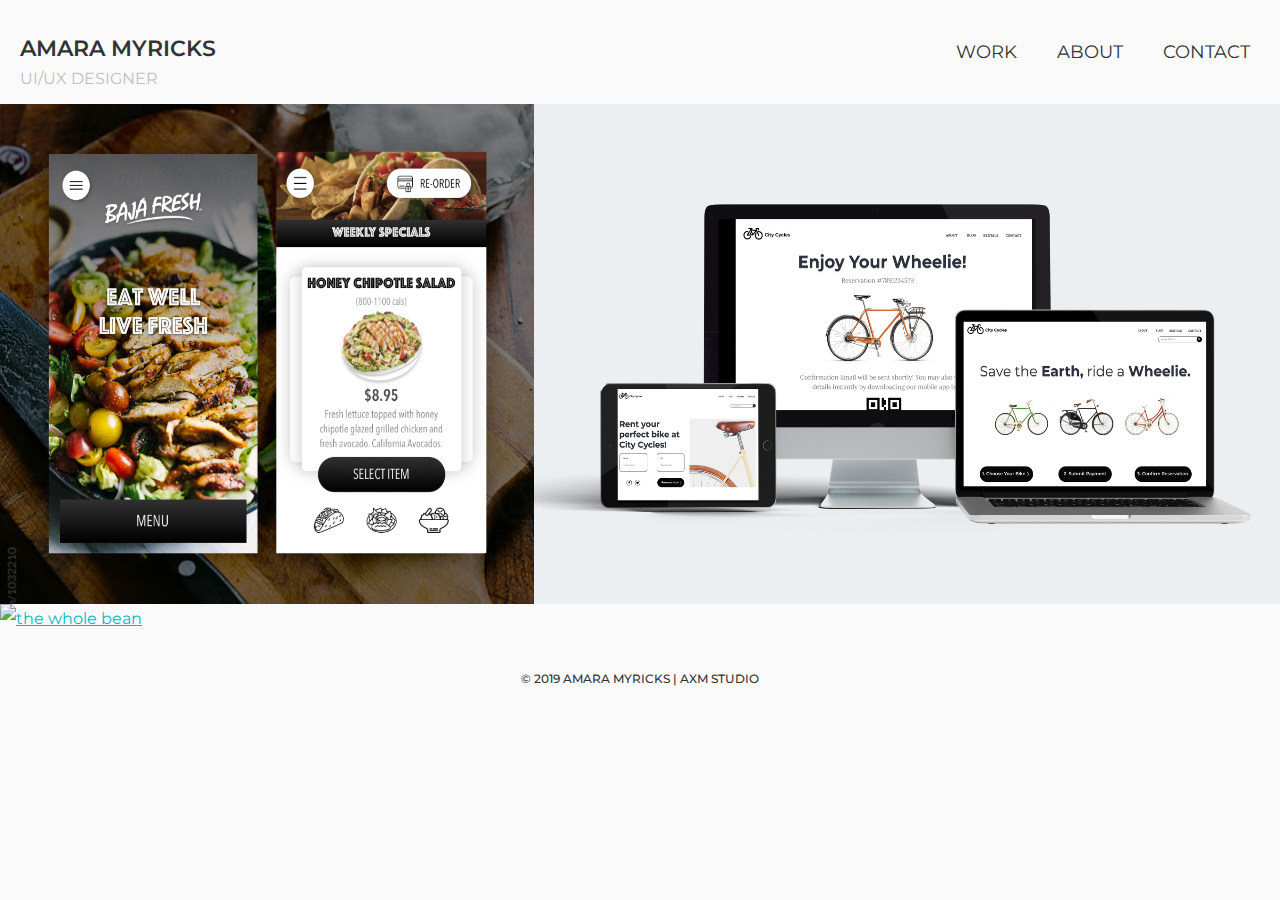
==== index.html @ b92f5111 "final portfolio files with working contact php form" ====
<!doctype html>
<html class="no-js" lang="">

<head>
  <meta charset="utf-8">
  <title>Amara Myricks | WORK</title>
  <meta name="description" content="">
  <meta name="viewport" content="width=device-width, initial-scale=1">

  <link rel="apple-touch-icon" sizes="180x180" href="apple-touch-icon.png">
  <link rel="icon" type="image/png" sizes="32x32" href="favicon-32x32.png">
  <link rel="icon" type="image/png" sizes="16x16" href="favicon-16x16.png">
  <link rel="manifest" href="site.webmanifest">
  <!-- Place favicon.ico in the root directory -->

  <link rel="stylesheet" href="css/normalize.css">
  <link rel="stylesheet" href="css/main.css">
  <link href="https://fonts.googleapis.com/css?family=Montserrat:300,400,500,600,700|Raleway:200,300,400,500,600,700&display=swap" rel="stylesheet">
  <link rel="stylesheet" href="font-awesome/css/font-awesome.min.css">

  <meta name="theme-color" content="#fafafa">
</head>

<body>
  <!--[if IE]>
    <p class="browserupgrade">You are using an <strong>outdated</strong> browser. Please <a href="https://browsehappy.com/">upgrade your browser</a> to improve your experience and security.</p>
  <![endif]-->

  <!-- Add your site or application content here -->

<div class="container">
  <header>
    <nav class="navbar">
          <span class="navbar-toggle" id="js-navbar-toggle">
              <i class="fa fa-bars"></i>
          </span>
          <a href="index.html" class="logo">AMARA MYRICKS <span>UI/UX DESIGNER</span></a>
          <ul class="main-nav" id="js-menu">
              <li>
                  <a href="index.html" class="nav-links">WORK</a>
              </li>
              <li>
                  <a href="about/about.html" class="nav-links">ABOUT</a>
              </li>
              <li>
                  <a href="contact/contact.html" class="nav-links">CONTACT</a>
              </li>
          </ul>
    </nav>
  </header>

  <section class="top-section">
      <div class="section-one">
        <a href="bajafresh/bajafresh.html">
        <div class="hvrbox">
            <div class="main-image"><img src="img/baja-hero.png" alt="baja fresh"/></div>
          <div class="overlay">
            <div class="text">BAJA FRESH | MOBILE APP CONCEPT</div>
          </div>
        </div>
        </a>    
      </div>
      <div class="section-two">
          <a href="citycycles/citycycles.html">
          <div class="hvrbox">
              <div class="main-image"><img src="img/cc-hero-image.png" alt="city cycles" /></div>
            <div class="overlay">
              <div class="text">CITY CYCLES | WEBSITE REDESIGN CONCEPT</div>
            </div>
          </div>    
          </div>
          </a>
      </div>
  </section>
  <section class="bottom-section">
      <a href="thewholebean/twb.html">
      <div class="hvrbox">
          <div class="main-image"><img src="img/twb-hero.png" alt="the whole bean" /></div>
        <div class="overlay">
          <div class="text">THE WHOLE BEAN | BRANDING &amp; IDENTITY / LANDING PAGE CONCEPT</div>
        </div>
      </div>
      </a> 
  </section>
  <footer>
      <h4>© 2019 AMARA MYRICKS | AXM STUDIO</h4>
  </footer>
</div>

  <script src="js/vendor/modernizr-3.7.1.min.js"></script>
  <script src="https://code.jquery.com/jquery-3.4.1.min.js" integrity="sha256-CSXorXvZcTkaix6Yvo6HppcZGetbYMGWSFlBw8HfCJo=" crossorigin="anonymous"></script>
  <script>window.jQuery || document.write('<script src="js/vendor/jquery-3.4.1.min.js"><\/script>')</script>
  <script src="js/plugins.js"></script>
  <script src="js/main.js"></script>

  <!-- Google Analytics: change UA-XXXXX-Y to be your site's ID. -->
  <script>
    window.ga = function () { ga.q.push(arguments) }; ga.q = []; ga.l = +new Date;
    ga('create', 'UA-XXXXX-Y', 'auto'); ga('set','transport','beacon'); ga('send', 'pageview')
  </script>
  <script src="https://www.google-analytics.com/analytics.js" async></script>
</body>

</html>
---- css/main.css ----
/*! HTML5 Boilerplate v7.2.0 | MIT License | https://html5boilerplate.com/ */

/* main.css 2.0.0 | MIT License | https://github.com/h5bp/main.css#readme */
/*
 * What follows is the result of much research on cross-browser styling.
 * Credit left inline and big thanks to Nicolas Gallagher, Jonathan Neal,
 * Kroc Camen, and the H5BP dev community and team.
 */

/* ==========================================================================
   Base styles: opinionated defaults
   ========================================================================== */

   html {
    color: #222;
    font-size: 1em;
    line-height: 1.4;
  }
  
  /*
   * Remove text-shadow in selection highlight:
   * https://twitter.com/miketaylr/status/12228805301
   *
   * Vendor-prefixed and regular ::selection selectors cannot be combined:
   * https://stackoverflow.com/a/16982510/7133471
   *
   * Customize the background color to match your design.
   */
  
  ::-moz-selection {
    background: #b3d4fc;
    text-shadow: none;
  }
  
  ::selection {
    background: #b3d4fc;
    text-shadow: none;
  }
  
  /*
   * A better looking default horizontal rule
   */
  
  hr {
    display: block;
    height: 1px;
    border: 0;
    border-top: 1px solid #ccc;
    margin: 1em 0;
    padding: 0;
  }
  
  /*
   * Remove the gap between audio, canvas, iframes,
   * images, videos and the bottom of their containers:
   * https://github.com/h5bp/html5-boilerplate/issues/440
   */
  
  audio,
  canvas,
  iframe,
  img,
  svg,
  video {
    vertical-align: middle;
  }
  
  /*
   * Remove default fieldset styles.
   */
  
  fieldset {
    border: 0;
    margin: 0;
    padding: 0;
  }
  
  /*
   * Allow only vertical resizing of textareas.
   */
  
  textarea {
    resize: vertical;
  }
  
  /* ==========================================================================
     Browser Upgrade Prompt
     ========================================================================== */
  
  .browserupgrade {
    margin: 0.2em 0;
    background: #ccc;
    color: #000;
    padding: 0.2em 0;
  }
  
  /* ==========================================================================
     Author's custom styles
     ========================================================================== */
  
  /* -------------------- General Styles -------------------- */
   
  html {
    font-size: 16px;
  }
   
  body {
    background-color: #fafafa;
    font-size: 1em;
    font-family: 'Montserrat', sans-serif;
    color: #333333;
    line-height:30px;
    text-align: left;
  }
  
  
  .container {
    display:flex;
    justify-content:center;
    align-items:center;
    flex-flow:row wrap;
  }
  
  .main-image img {
      width: 100%;
      padding-bottom: 30px;
  }

  a {
    color:#00BAC7;
  }

  
  /* -------------------- Base Header - Footer Styles -------------------- */
  
  header h1 {
    font-family: 'Montserrat';
    font-size: 20px;
    font-weight:600;
  }
  
  header h2 {
    display:none;
  }
  
  header {
      width: 100%;
  }
  
  /* -------------------- Nav Bar Styles  -------------------- */
  
  * {
    box-sizing: border-box;
    padding: 0;
    margin: 0;
  }
  
  body {
    font-family: 'Montserrat', sans-serif;
  }
  
  .navbar {
    font-size: 18px;
    background-color: transparent;
    padding-bottom: 10px;
  }
  
  .main-nav {
    list-style-type: none;
  }

  .logo{
    font-weight:600;
  }

  .nav-links,
  .logo {
    text-decoration: none;
    color: #333333;
  }
  
  .main-nav li {
    text-align: center;
    margin: 15px auto;
  }
  
  .logo {
    display: inline-block;
    font-size: 22px;
    margin-top: 10px;
    margin-left: 20px;
  }
  
  .logo span {
    display:none;
  }
  
  .navbar-toggle {
    position: absolute;
    top: 10px;
    right: 20px;
    cursor: pointer;
    color: #333333;
    font-size: 22px;
  }

    /* I have hidden the menu so that it’s not visible by default */
  
    .main-nav {
      list-style-type: none;
      display: none;
    }
    
    .active {
      display: block;
    }

/* -------------------- Footer Styles  -------------------- */
  
    footer h4 {
      font-size: 10px;
      font-weight:400;
    }
  
    footer {
      display:flex;
      justify-content:center;
      align-items:center;
    }

/* -------------------- Image Hover Styles -------------------- */
  
   /* Image Text Hover Effect style */
   .hvrbox {
    position: relative;
    width: 100%;
  }
  
  .image {
    display: block;
    width: 100%;
    height: auto;
  }
  
  .overlay {
    position: absolute;
    top: 0;
    bottom: 0;
    left: 0;
    right: 0;
    height: 100%;
    width: 100%;
    opacity: 0;
    transition: .5s ease;
    background: rgba(0, 0, 0, 0.6);
  }
  
  .hvrbox:hover .overlay {
    opacity: 1;
  }
  
  .text {
    color: white;
    font-size: 20px;
    font-weight: 600;
    line-height:50px;
    position: absolute;
    top: 50%;
    left: 50%;
    -webkit-transform: translate(-50%, -50%);
    -ms-transform: translate(-50%, -50%);
    transform: translate(-50%, -50%);
    text-align: center;
  }



/* ==========================================================================
   Baja Fresh Page - Mobile Styles
   ========================================================================== */
   
   .content-wrapper{
    max-width:1000px;
    width:90%;
    display:flex;
    justify-content:center;
    align-items:center;
    flex-flow:row wrap;
  }
  
  
  .content-wrapper h2,h3,p {
    padding: 20px 0;
  }
  
  h3{
    font-weight:500;
  }

  #lofi{
    width:100%;
  }
  
  section .content-wrapper {
     
    width:100%; 
    display:flex;
    justify-content:center;
    align-items:center;
    padding-bottom: 20px;
  }
  
  input[type=button] {
    width: 300px;
    padding: 20px 5px;
    margin-top: 20px;
    margin-left: 10px;
    margin-right: 10px;
    margin-top: 30px;
    margin-bottom: 10px;
    background-color: #00bac7;
    font-family: 'Montserrat', sans-serif;
    font-weight: 500;
    font-size: 1em;
    color: #ffffff;
    border: none;
    border-radius: 30px;
    text-align: center;
    text-transform: uppercase;
  }

/* ==========================================================================
   City Cycles - Mobile Styles
   ========================================================================== */
   #bullet-group-1,#bullet-group-2 {
    margin:0 20px;
  }
  
  #bullet-group-2 {
    margin:0 0 0 40px;
    padding-right:20px
  }

  .solution li{
    padding-bottom: 10px;
  }

  .hi-fi-images img {
    display:flex;
    align-items:center;
    justify-content:center;
    flex-flow:row wrap;
    width:100%;
    margin-bottom:50px;
}

/* ==========================================================================
   About Page - Mobile Styles
   ========================================================================== */
   .about h1{
    text-align:center;
  }
  
  .about p{
    font-size:1.25em;
    line-height:40px;
  }


/* ==========================================================================
   Contact Page - Mobile Styles
   ========================================================================== */

  /*---------- header area--------------*/

  #contact-header h2{
    font-weight:400;
  }

  #contact-header{
    width:100%;
  }
      
   /*---------------------------------------------*/
   input {
    outline: none;
    border: none;
  }
  
  textarea {
    outline: none;
    border: none;
  }
  
  textarea:focus, input:focus {
    border-color: transparent !important;
  }
  
  input:focus::-webkit-input-placeholder { color:transparent; }
  input:focus:-moz-placeholder { color:transparent; }
  input:focus::-moz-placeholder { color:transparent; }
  input:focus:-ms-input-placeholder { color:transparent; }
  
  textarea:focus::-webkit-input-placeholder { color:transparent; }
  textarea:focus:-moz-placeholder { color:transparent; }
  textarea:focus::-moz-placeholder { color:transparent; }
  textarea:focus:-ms-input-placeholder { color:transparent; }
  
  input::-webkit-input-placeholder { color: #999999; }
  input:-moz-placeholder { color: #999999; }
  input::-moz-placeholder { color: #999999; }
  input:-ms-input-placeholder { color: #999999; }
  
  textarea::-webkit-input-placeholder { color: #999999; }
  textarea:-moz-placeholder { color: #999999; }
  textarea::-moz-placeholder { color: #999999; }
  textarea:-ms-input-placeholder { color: #999999; }
  
  /*---------------------------------------------*/
  button {
    outline: none !important;
    border: none;
    background: transparent;
  }
  
  button:hover {
    cursor: pointer;
  }
  
  iframe {
    border: none !important;
  }
  
  
  
  
  
  /*//////////////////////////////////////////////////////////////////
  [ Contact 2 ]*/
     .container-contact2 {
      width: 100%;  
      min-height: 100vh;
      display: -webkit-box;
      display: -webkit-flex;
      display: -moz-box;
      display: -ms-flexbox;
      display: flex;
      flex-wrap: wrap;
      justify-content: center;
      align-items: center;
      padding: 15px;
      background: rgb(0,186,199);
      background: -webkit-linear-gradient(45deg, rgb(0,170,181), rgb(115,217,224));
      background: -o-linear-gradient(45deg, rgb(0,170,181), rgb(115,217,224));
      background: -moz-linear-gradient(45deg, rgb(0,170,181), rgb(115,217,224));
      background: linear-gradient(45deg, rgb(0,170,181), rgb(115,217,224));
    }
    
    .wrap-contact2 {
      width: 790px;
      background: #fff;
      border-radius: 10px;
      overflow: hidden;
      padding: 72px 55px 90px 55px;
    }
    
    
    /*------------------------------------------------------------------
    [  ]*/
    
    .contact2-form {
      width: 100%;
    }
    
    .contact2-form-title {
      display: block;
      font-family: Montserrat;
      font-weight:700;
      font-size: 39px;
      color: #333333;
      line-height: 1.2;
      text-align: center;
      padding-bottom: 90px;
    }
    
    
    
    /*------------------------------------------------------------------
    [  ]*/
    
    .wrap-input2 {
      width: 100%;
      position: relative;
      border-bottom: 2px solid #adadad;
      margin-bottom: 37px;
    }
    
    .input2 {
      display: block;
      width: 100%;
      font-family: Montserrat;
      font-size: 15px;
      color: #555555;
      line-height: 1.2;
    }
    
    .focus-input2 {
      position: absolute;
      display: block;
      width: 100%;
      height: 100%;
      top: 0;
      left: 0;
      pointer-events: none;
    }
    
    .focus-input2::before {
      content: "";
      display: block;
      position: absolute;
      bottom: -2px;
      left: 0;
      width: 0;
      height: 2px;
    
      -webkit-transition: all 0.4s;
      -o-transition: all 0.4s;
      -moz-transition: all 0.4s;
      transition: all 0.4s;
    
      background: rgb(0,186,199);
      background: -webkit-linear-gradient(45deg, #00AAB5, #73D9E0);
      background: -o-linear-gradient(45deg, #00AAB5, #73D9E0);
      background: -moz-linear-gradient(45deg, #00AAB5, #73D9E0);
      background: linear-gradient(45deg, #00AAB5, #73D9E0);
    }
    
    .focus-input2::after {
      content: attr(data-placeholder);
      display: block;
      width: 100%;
      position: absolute;
      top: 0px;
      left: 0;
    
      font-family: Montserrat;
      font-size: 13px;
      color: #999999;
      line-height: 1.2;
    
      -webkit-transition: all 0.4s;
      -o-transition: all 0.4s;
      -moz-transition: all 0.4s;
      transition: all 0.4s;
    }
    
    /*---------------------------------------------*/
    input.input2 {
      height: 45px;
    }
    
    input.input2 + .focus-input2::after {
      top: 16px;
      left: 0;
    }
    
    textarea.input2 {
      min-height: 115px;
      padding-top: 13px;
      padding-bottom: 13px;
    }
    
    textarea.input2 + .focus-input2::after {
      top: 16px;
      left: 0;
    }
    
    .input2:focus + .focus-input2::after {
      top: -13px;
    }
    
    .input2:focus + .focus-input2::before {
      width: 100%;
    }
    
    .has-val.input2 + .focus-input2::after {
      top: -13px;
    }
    
    .has-val.input2 + .focus-input2::before {
      width: 100%;
    }
    
    /*------------------------------------------------------------------
    [ Button ]*/
    .container-contact2-form-btn {
      display: -webkit-box;
      display: -webkit-flex;
      display: -moz-box;
      display: -ms-flexbox;
      display: flex;
      flex-wrap: wrap;
      justify-content: center;
      padding-top: 13px;
    }
    
    .wrap-contact2-form-btn {
      display: block;
      position: relative;
      z-index: 1;
      border-radius: 2px;
      width: auto;
      overflow: hidden;
      margin: 0 auto;
    }
    
    .contact2-form-bgbtn {
      position: absolute;
      z-index: -1;
      width: 300%;
      height: 100%;
      background: rgb(0,186,199);
      background: -webkit-linear-gradient(-135deg, #00AAB5, #73D9E0, #00AAB5, #73D9E0);
      background: -o-linear-gradient(-135deg, #00AAB5, #73D9E0, #00AAB5, #73D9E0);
      background: -moz-linear-gradient(-135deg, #00AAB5, #73D9E0, #00AAB5, #73D9E0);
      background: linear-gradient(-135deg, #00AAB5, #73D9E0, #00AAB5, #73D9E0);
      top: 0;
      left: -100%;
    
      -webkit-transition: all 0.4s;
      -o-transition: all 0.4s;
      -moz-transition: all 0.4s;
      transition: all 0.4s;
    }
    
    .contact2-form-btn {
      display: -webkit-box;
      display: -webkit-flex;
      display: -moz-box;
      display: -ms-flexbox;
      display: flex;
      justify-content: center;
      align-items: center;
      padding: 0 20px;
      min-width: 244px;
      height: 50px;
    
     
    
      font-family: Montserrat;
      font-weight:600;
      font-size: 16px;
      color: #fff;
      line-height: 1.2;
      
    
    }
    
    .wrap-contact2-form-btn:hover .contact2-form-bgbtn {
      left: 0;
    }
    
    /*------------------------------------------------------------------
    [ Responsive ]*/
    
    @media (max-width: 576px) {
      .wrap-contact2 {
        padding: 72px 15px 90px 15px;
      }
    }
    
    
    
    /*------------------------------------------------------------------
    [ Alert validate ]*/
    
    .validate-input {
      position: relative;
    }
    
    .alert-validate::before {
      content: attr(data-validate);
      position: absolute;
      max-width: 70%;
      background-color: white;
      border: 1px solid #c80000;
      border-radius: 2px;
      padding: 4px 25px 4px 10px;
      top: 50%;
      -webkit-transform: translateY(-50%);
      -moz-transform: translateY(-50%);
      -ms-transform: translateY(-50%);
      -o-transform: translateY(-50%);
      transform: translateY(-50%);
      right: 0px;
      pointer-events: none;
    
      font-family: Poppins-Regular;
      color: #c80000;
      font-size: 13px;
      line-height: 1.4;
      text-align: left;
    
      visibility: hidden;
      opacity: 0;
    
      -webkit-transition: opacity 0.4s;
      -o-transition: opacity 0.4s;
      -moz-transition: opacity 0.4s;
      transition: opacity 0.4s;
    }
    
    .alert-validate::after {
      content: "\f12a";
      font-family: FontAwesome;
      display: block;
      position: absolute;
      color: #c80000;
      font-size: 16px;
      top: 50%;
      -webkit-transform: translateY(-50%);
      -moz-transform: translateY(-50%);
      -ms-transform: translateY(-50%);
      -o-transform: translateY(-50%);
      transform: translateY(-50%);
      right: 8px;
    }
    
    .alert-validate:hover:before {
      visibility: visible;
      opacity: 1;
    }
    
    @media (max-width: 992px) {
      .alert-validate::before {
        visibility: visible;
        opacity: 1;
      }
    }
     
  
  /* ==========================================================================
     Helper classes
     ========================================================================== */
  
  /*
   * Hide visually and from screen readers
   */
  
  .hidden {
    display: none !important;
  }
  
  /*
  * Hide only visually, but have it available for screen readers:
  * https://snook.ca/archives/html_and_css/hiding-content-for-accessibility
  *
  * 1. For long content, line feeds are not interpreted as spaces and small width
  *    causes content to wrap 1 word per line:
  *    https://medium.com/@jessebeach/beware-smushed-off-screen-accessible-text-5952a4c2cbfe
  */
  
  .sr-only {
    border: 0;
    clip: rect(0, 0, 0, 0);
    height: 1px;
    margin: -1px;
    overflow: hidden;
    padding: 0;
    position: absolute;
    white-space: nowrap;
    width: 1px;
    /* 1 */
  }
  
  /*
  * Extends the .sr-only class to allow the element
  * to be focusable when navigated to via the keyboard:
  * https://www.drupal.org/node/897638
  */
  
  .sr-only.focusable:active,
  .sr-only.focusable:focus {
    clip: auto;
    height: auto;
    margin: 0;
    overflow: visible;
    position: static;
    white-space: inherit;
    width: auto;
  }
  
  /*
  * Hide visually and from screen readers, but maintain layout
  */
  
  .invisible {
    visibility: hidden;
  }
  
  /*
  * Clearfix: contain floats
  *
  * For modern browsers
  * 1. The space content is one way to avoid an Opera bug when the
  *    `contenteditable` attribute is included anywhere else in the document.
  *    Otherwise it causes space to appear at the top and bottom of elements
  *    that receive the `clearfix` class.
  * 2. The use of `table` rather than `block` is only necessary if using
  *    `:before` to contain the top-margins of child elements.
  */
  
  .clearfix:before,
  .clearfix:after {
    content: " ";
    /* 1 */
    display: table;
    /* 2 */
  }
  
  .clearfix:after {
    clear: both;
  }
  
  /* ==========================================================================
     EXAMPLE Media Queries for Responsive Design.
     These examples override the primary ('mobile first') styles.
     Modify as content requires.
     ========================================================================== */
   
   /* ==========================================================================
   Baja Fresh Page - Tablet Styles
   ========================================================================== */
     @media screen and (min-width: 768px) {
      
      /*Baja Fresh*/

      .text {
        color: white;
        font-size: 40px;
        font-weight: 700;
        position: absolute;
        top: 50%;
        left: 50%;
        -webkit-transform: translate(-50%, -50%);
        -ms-transform: translate(-50%, -50%);
        transform: translate(-50%, -50%);
        text-align: center;
      }
     }

    
     @media screen and (min-width: 1024px) {

      /*Baja Fresh*/

      .top-section  {
        display:flex;
        width:100%;
        height:100%;
      }

      .section-one img {
        display: flex;
        justify-content: center;
        align-items: center;
        max-width: 1400px;
        height: 500px;
        padding-bottom:0px;
      }

       .section-two img {
        display: flex;
        justify-content: center;
        align-items: center;
        max-width: 1000px;
        height: 500px;
        padding-bottom:0px;
      }

       .bottom-section img{ 
        max-width: 100%;
        max-height:100%;
      }

       .text {
        color: white;
        font-size: 35px;
        font-weight: 700;
        position: absolute;
        top: 50%;
        left: 50%;
        -webkit-transform: translate(-50%, -50%);
        -ms-transform: translate(-50%, -50%);
        transform: translate(-50%, -50%);
        text-align: center;
      }

      .logo span {
        display:block;
        font-size:16px;
        font-weight:400;
        color:silver;
   
      }

      .navbar {
        display: flex;
        justify-content: space-between;
        padding-bottom: 0;
        height: 100%;
        width:100%;
        align-items: center;
      }
    
      .main-nav {
        display: flex;
        margin-right: 30px;
        flex-direction: row;
        justify-content: flex-end;
      }
    
      .main-nav li {
        margin: 0;
      }
    
      .nav-links {
        margin-left: 40px;
      }
    
       .logo {
        display: inline-block;
        font-size: 22px;
        padding-top: 24px;
        padding-bottom: 10px;
        margin-left: 20px;
      }
    
      .navbar-toggle {
        display: none;
      }
    
      .logo:hover,
      .nav-links:hover {
        color: #d3d3d3;
      }

      footer h4 {
        font-size: 12px;
        font-weight: 500;
      }
    }

     /* ==========================================================================
   Baja Fresh Page - Desktop Styles
   ========================================================================== */
        
    @media screen and (min-width: 1200px) {
     
      /*Baja Fresh*/

      div .content-wrapper{
        width:80%;
        padding: 0;
      }
 
      section .content-wrapper {
        margin:0 90px;
 
      }
 
     }

    @media screen and (min-width: 1440px) {
      /*Baja Fresh*/
      .top-section  {
        display:flex;
        width:100%;
        height:100%;
      }

      .section-one img {
        display: flex;
        justify-content: center;
        align-items: center;
        max-width: 1400px;
        height: 800px;
      }

       .section-two img {
        display: flex;
        justify-content: center;
        align-items: center;
        max-width: 1000px;
        height:800px;
      }

       .bottom-section img{ 
        max-width: 100%;
        max-height:100%;
      }
    }

    @media screen and (min-width: 2560px) {
      /*Baja Fresh*/
      .top-section  {
        display:flex;
        width:100%;
        height:100%;
      }

      .section-one img {
        display: flex;
        justify-content: center;
        align-items: center;
        max-width: 100%;
        height: 1334px;
      }

       .section-two img {
        display: flex;
        justify-content: center;
        align-items: center;
        max-width: 1600px;
        height:1334px;
      }

       .bottom-section img{ 
        max-width: 100%;
        max-height:1650px;
      }

       .text {
        color: white;
        font-size: 68px;
        font-weight: 700;
        position: absolute;
        top: 50%;
        left: 50%;
        -webkit-transform: translate(-50%, -50%);
        -ms-transform: translate(-50%, -50%);
        transform: translate(-50%, -50%);
        text-align: center;
      }
    }
  
  
  @media print,
    (-webkit-min-device-pixel-ratio: 1.25),
    (min-resolution: 1.25dppx),
    (min-resolution: 120dpi) {
    /* Style adjustments for high resolution devices */
  }
  
  /* ==========================================================================
     Print styles.
     Inlined to avoid the additional HTTP request:
     https://www.phpied.com/delay-loading-your-print-css/
     ========================================================================== */
  
  @media print {
    *,
    *:before,
    *:after {
      background: transparent !important;
      color: #000 !important;
      /* Black prints faster */
      -webkit-box-shadow: none !important;
      box-shadow: none !important;
      text-shadow: none !important;
    }
    a,
    a:visited {
      text-decoration: underline;
    }
    a[href]:after {
      content: " (" attr(href) ")";
    }
    abbr[title]:after {
      content: " (" attr(title) ")";
    }
    /*
       * Don't show links that are fragment identifiers,
       * or use the `javascript:` pseudo protocol
       */
    a[href^="#"]:after,
    a[href^="javascript:"]:after {
      content: "";
    }
    pre {
      white-space: pre-wrap !important;
    }
    pre,
    blockquote {
      border: 1px solid #999;
      page-break-inside: avoid;
    }
    /*
       * Printing Tables:
       * https://web.archive.org/web/20180815150934/http://css-discuss.incutio.com/wiki/Printing_Tables
       */
    thead {
      display: table-header-group;
    }
    tr,
    img {
      page-break-inside: avoid;
    }
    p,
    h2,
    h3 {
      orphans: 3;
      widows: 3;
    }
    h2,
    h3 {
      page-break-after: avoid;
    }
  }
  
  /*Closing CSS - Testing*/
  /*Closing CSS - Testing 2*/
  /*Closing CSS - Testing 3*/
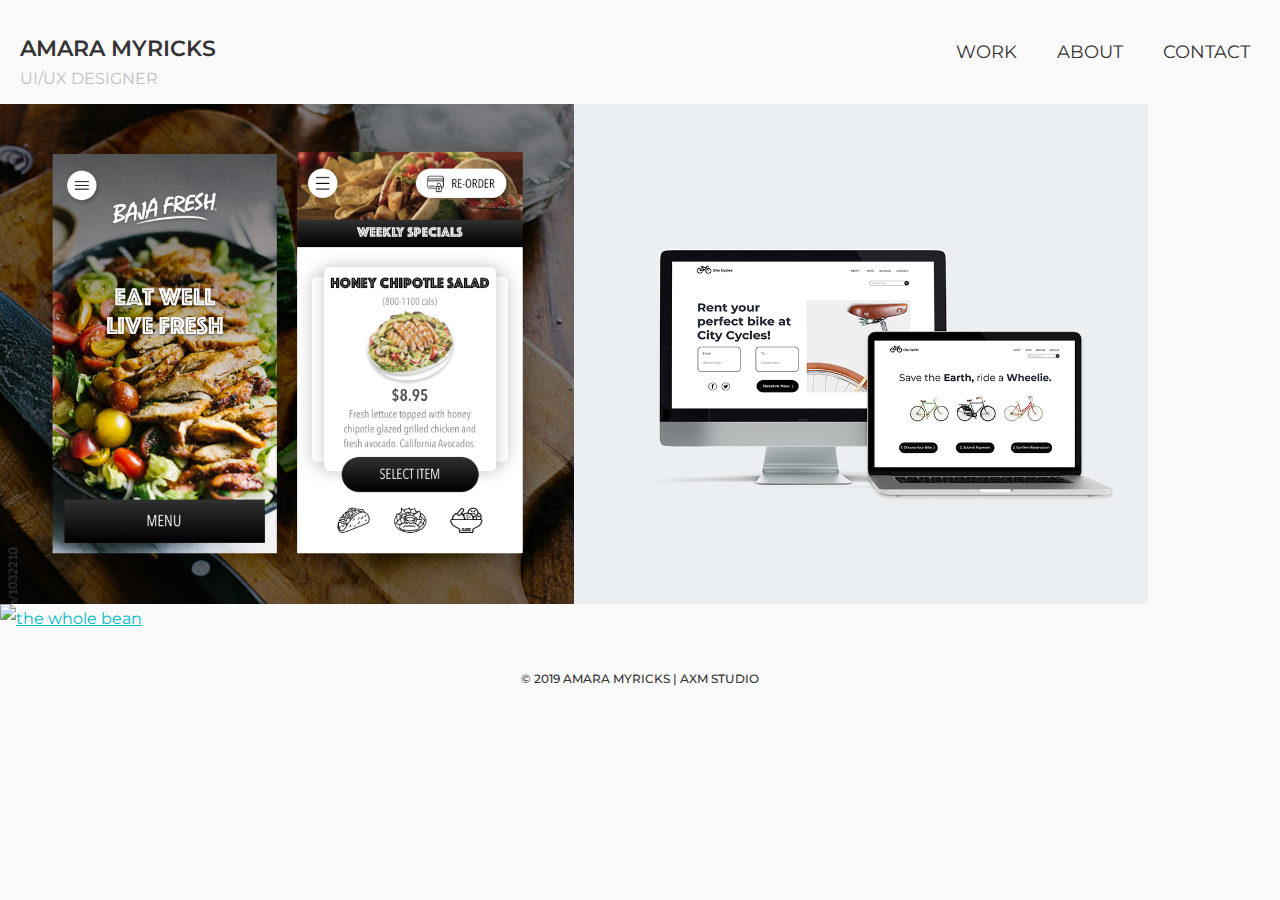
==== commit f946a646: "added updated images by erin" ====
--- a/index.html
+++ b/index.html
@@ -53,7 +53,7 @@
       <div class="section-one">
         <a href="bajafresh/bajafresh.html">
         <div class="hvrbox">
-            <div class="main-image"><img src="img/baja-hero.png" alt="baja fresh"/></div>
+            <div class="main-image"><img src="img/baja-new-hero.jpg" alt="baja fresh"/></div>
           <div class="overlay">
             <div class="text">BAJA FRESH | MOBILE APP CONCEPT</div>
           </div>
@@ -63,7 +63,7 @@
       <div class="section-two">
           <a href="citycycles/citycycles.html">
           <div class="hvrbox">
-              <div class="main-image"><img src="img/cc-hero-image.png" alt="city cycles" /></div>
+              <div class="main-image"><img src="img/cc-new-hero.jpg" alt="city cycles" /></div>
             <div class="overlay">
               <div class="text">CITY CYCLES | WEBSITE REDESIGN CONCEPT</div>
             </div>
--- a/css/main.css
+++ b/css/main.css
@@ -229,6 +229,13 @@
     }
 
 /* -------------------- Image Hover Styles -------------------- */
+.section-one img {
+  padding-bottom:0px;
+}
+
+ .section-two img {
+  padding-bottom:0px;
+}
   
    /* Image Text Hover Effect style */
    .hvrbox {
